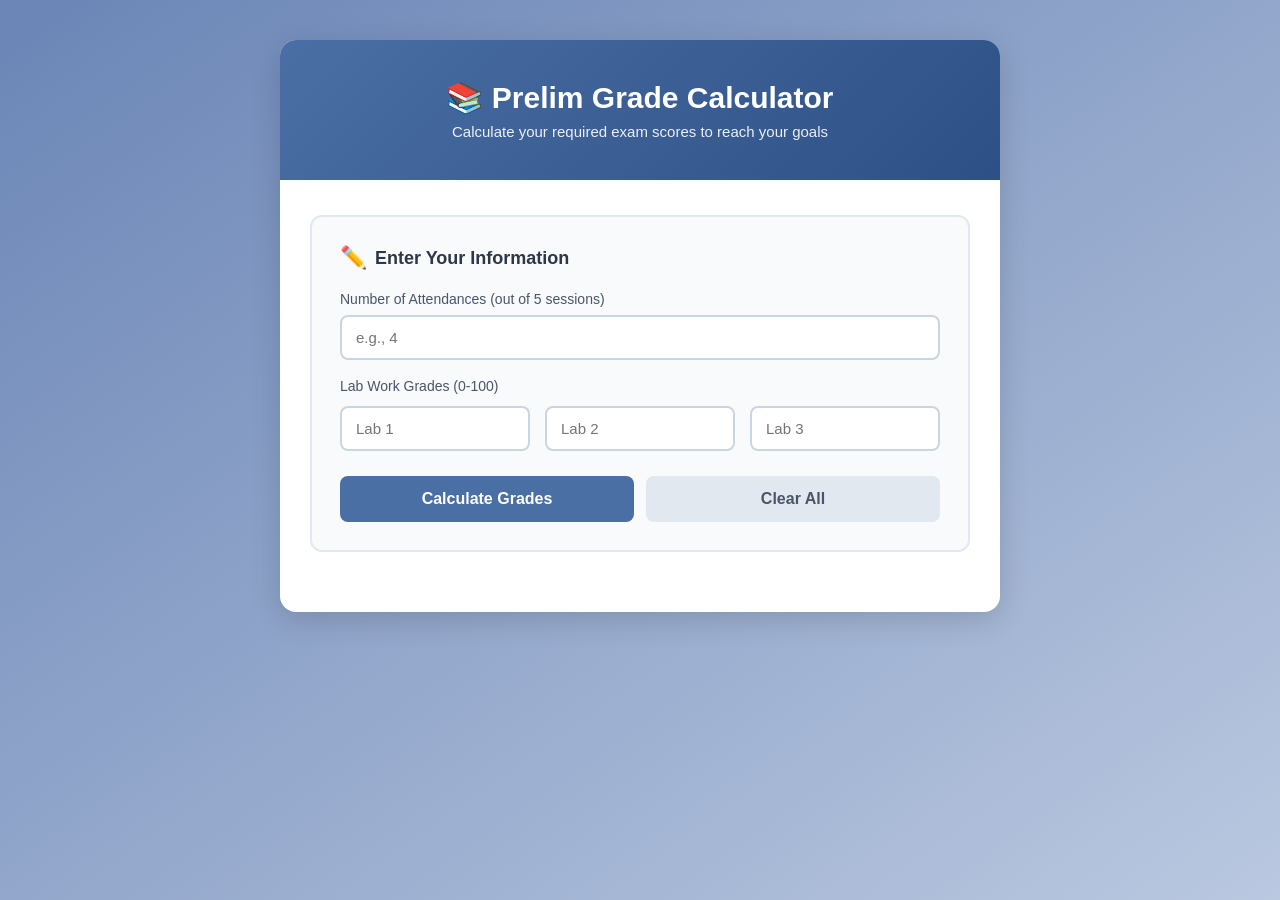
==== LABWORK3/Javascript/PrelimGradeCalculator.html @ b66f626b "Import MIDTERM-LAB-1 contents into main repository" ====
<!DOCTYPE html>
<html lang="en">
<head>
    <meta charset="UTF-8">
    <meta name="viewport" content="width=device-width, initial-scale=1.0">
    <title>Prelim Grade Calculator</title>
    <style>
        * {
            margin: 0;
            padding: 0;
            box-sizing: border-box;
        }

        body {
            font-family: 'Segoe UI', Tahoma, Geneva, Verdana, sans-serif;
            background: linear-gradient(to bottom right, #6a85b6, #bac8e0);
            min-height: 100vh;
            padding: 40px 20px;
        }

        .container {
            max-width: 720px;
            margin: 0 auto;
            background: white;
            border-radius: 16px;
            box-shadow: 0 8px 30px rgba(0, 0, 0, 0.15);
            overflow: hidden;
        }

        .header {
            background: linear-gradient(135deg, #4a6fa5 0%, #2d5086 100%);
            color: white;
            padding: 40px 30px;
            text-align: center;
            position: relative;
        }

        .header h1 {
            font-size: 30px;
            font-weight: 700;
            margin-bottom: 8px;
        }

        .header p {
            font-size: 15px;
            opacity: 0.9;
        }

        .content {
            padding: 35px 30px;
        }

        .input-section {
            background: #f8fafc;
            padding: 28px;
            border-radius: 12px;
            margin-bottom: 25px;
            border: 2px solid #e2e8f0;
        }

        .section-title {
            font-size: 18px;
            font-weight: 600;
            color: #2d3748;
            margin-bottom: 20px;
            display: flex;
            align-items: center;
            gap: 8px;
        }

        .icon {
            font-size: 22px;
        }

        .form-group {
            margin-bottom: 18px;
        }

        .form-group label {
            display: block;
            font-size: 14px;
            font-weight: 500;
            color: #4a5568;
            margin-bottom: 8px;
        }

        .form-group input {
            width: 100%;
            padding: 12px 14px;
            border: 2px solid #cbd5e0;
            border-radius: 8px;
            font-size: 15px;
            font-family: 'Segoe UI', sans-serif;
            transition: border-color 0.2s;
        }

        .form-group input:focus {
            outline: none;
            border-color: #4a6fa5;
        }

        .lab-grid {
            display: grid;
            grid-template-columns: repeat(3, 1fr);
            gap: 15px;
            margin-top: 12px;
        }

        .buttons {
            display: flex;
            gap: 12px;
            margin-top: 25px;
        }

        button {
            flex: 1;
            padding: 14px;
            border: none;
            border-radius: 8px;
            font-size: 16px;
            font-weight: 600;
            cursor: pointer;
            transition: all 0.2s;
        }

        .btn-calculate {
            background: #4a6fa5;
            color: white;
        }

        .btn-calculate:hover {
            background: #3d5a85;
            transform: translateY(-1px);
        }

        .btn-clear {
            background: #e2e8f0;
            color: #4a5568;
        }

        .btn-clear:hover {
            background: #cbd5e0;
        }

        .results-area {
            display: none;
        }

        .results-area.active {
            display: block;
        }

        .results-section {
            background: #f8fafc;
            padding: 28px;
            border-radius: 12px;
            border: 2px solid #e2e8f0;
        }

        .info-card {
            background: white;
            padding: 18px;
            border-radius: 10px;
            margin-bottom: 15px;
            border-left: 4px solid #4a6fa5;
            box-shadow: 0 2px 8px rgba(0, 0, 0, 0.05);
        }

        .info-header {
            font-size: 15px;
            font-weight: 600;
            color: #2d3748;
            margin-bottom: 12px;
        }

        .info-row {
            display: flex;
            justify-content: space-between;
            padding: 8px 0;
            border-bottom: 1px solid #f1f5f9;
        }

        .info-row:last-child {
            border-bottom: none;
        }

        .info-label {
            color: #64748b;
            font-size: 14px;
        }

        .info-value {
            font-weight: 600;
            color: #1e293b;
            font-size: 14px;
        }

        .divider {
            height: 2px;
            background: linear-gradient(to right, transparent, #cbd5e0, transparent);
            margin: 25px 0;
        }

        .grade-card {
            background: linear-gradient(135deg, #4a6fa5 0%, #2d5086 100%);
            padding: 25px;
            border-radius: 12px;
            margin-bottom: 15px;
            color: white;
            box-shadow: 0 4px 15px rgba(74, 111, 165, 0.3);
        }

        .grade-card.success {
            background: linear-gradient(135deg, #10b981 0%, #059669 100%);
            box-shadow: 0 4px 15px rgba(16, 185, 129, 0.3);
        }

        .grade-card.warning {
            background: linear-gradient(135deg, #f59e0b 0%, #d97706 100%);
            box-shadow: 0 4px 15px rgba(245, 158, 11, 0.3);
        }

        .grade-header {
            font-size: 16px;
            font-weight: 600;
            margin-bottom: 12px;
            opacity: 0.95;
        }

        .grade-score {
            font-size: 48px;
            font-weight: 700;
            margin-bottom: 12px;
            line-height: 1;
        }

        .grade-message {
            background: rgba(255, 255, 255, 0.15);
            padding: 12px 15px;
            border-radius: 8px;
            font-size: 14px;
            line-height: 1.5;
        }

        .formula-box {
            background: #fef3c7;
            border: 1px solid #fbbf24;
            padding: 12px 15px;
            border-radius: 8px;
            text-align: center;
            font-size: 13px;
            color: #92400e;
            margin-top: 15px;
        }

        @media (max-width: 600px) {
            .lab-grid {
                grid-template-columns: 1fr;
            }

            .content {
                padding: 25px 20px;
            }

            .header {
                padding: 30px 20px;
            }

            .buttons {
                flex-direction: column;
            }
        }
    </style>
</head>
<body>
    <div class="container">
        <div class="header">
            <h1>📚 Prelim Grade Calculator</h1>
            <p>Calculate your required exam scores to reach your goals</p>
        </div>

        <div class="content">
            <div class="input-section">
                <div class="section-title">
                    <span class="icon">✏️</span>
                    <span>Enter Your Information</span>
                </div>

                <div class="form-group">
                    <label for="attendance">Number of Attendances (out of 5 sessions)</label>
                    <input type="number" id="attendance" placeholder="e.g., 4" min="0" max="5">
                </div>

                <div class="form-group">
                    <label>Lab Work Grades (0-100)</label>
                    <div class="lab-grid">
                        <input type="number" id="lab1" placeholder="Lab 1" min="0" max="100">
                        <input type="number" id="lab2" placeholder="Lab 2" min="0" max="100">
                        <input type="number" id="lab3" placeholder="Lab 3" min="0" max="100">
                    </div>
                </div>

                <div class="buttons">
                    <button class="btn-calculate" onclick="calculateGrades()">Calculate Grades</button>
                    <button class="btn-clear" onclick="clearAll()">Clear All</button>
                </div>
            </div>

            <div class="results-area" id="resultsArea">
                <div class="results-section">
                    <div class="section-title">
                        <span class="icon">📊</span>
                        <span>Your Results</span>
                    </div>
                    <div id="resultsOutput"></div>
                </div>
            </div>
        </div>
    </div>

    <script>
        function calculateGrades() {
            const attendance = parseFloat(document.getElementById('attendance').value);
            const lab1 = parseFloat(document.getElementById('lab1').value);
            const lab2 = parseFloat(document.getElementById('lab2').value);
            const lab3 = parseFloat(document.getElementById('lab3').value);

            if (isNaN(attendance) || isNaN(lab1) || isNaN(lab2) || isNaN(lab3)) {
                alert('Please fill in all fields with valid numbers!');
                return;
            }

            if (attendance < 0 || attendance > 5) {
                alert('Attendance must be between 0 and 5!');
                return;
            }

            if (lab1 < 0 || lab1 > 100 || lab2 < 0 || lab2 > 100 || lab3 < 0 || lab3 > 100) {
                alert('Lab grades must be between 0 and 100!');
                return;
            }

            const labAverage = (lab1 + lab2 + lab3) / 3;
            let attendancePercent = (attendance / 5) * 100;
            
            if (attendancePercent < 75) {
                alert('FAILED: Attendance is below 75%.\n\nYou need at least 4 out of 5 attendances to pass the Prelim period.');
                return;
            }

            const classStanding = (attendancePercent * 0.40) + (labAverage * 0.60);
            const passingScore = (75 - (classStanding * 0.70)) / 0.30;
            const excellentScore = (100 - (classStanding * 0.70)) / 0.30;

            displayResults(attendance, attendancePercent, lab1, lab2, lab3, 
                          labAverage, classStanding, passingScore, excellentScore);
        }

        function displayResults(att, attPercent, l1, l2, l3, labAvg, cs, pass, excel) {
            let output = `
                <div class="info-card">
                    <div class="info-header">📅 Attendance Summary</div>
                    <div class="info-row">
                        <span class="info-label">Sessions Attended:</span>
                        <span class="info-value">${att.toFixed(0)} out of 5</span>
                    </div>
                    <div class="info-row">
                        <span class="info-label">Attendance Percentage:</span>
                        <span class="info-value">${attPercent.toFixed(2)}%</span>
                    </div>
                </div>

                <div class="info-card">
                    <div class="info-header">📝 Lab Work Summary</div>
                    <div class="info-row">
                        <span class="info-label">Lab Work 1:</span>
                        <span class="info-value">${l1.toFixed(2)}</span>
                    </div>
                    <div class="info-row">
                        <span class="info-label">Lab Work 2:</span>
                        <span class="info-value">${l2.toFixed(2)}</span>
                    </div>
                    <div class="info-row">
                        <span class="info-label">Lab Work 3:</span>
                        <span class="info-value">${l3.toFixed(2)}</span>
                    </div>
                    <div class="info-row">
                        <span class="info-label">Lab Work Average:</span>
                        <span class="info-value">${labAvg.toFixed(2)}</span>
                    </div>
                </div>

                <div class="info-card">
                    <div class="info-header">📈 Class Standing</div>
                    <div class="info-row">
                        <span class="info-label">Your Class Standing:</span>
                        <span class="info-value">${cs.toFixed(2)}</span>
                    </div>
                </div>

                <div class="divider"></div>
            `;

            let passClass = 'grade-card';
            let passMessage = 'You need to achieve this score on your Prelim Exam to pass.';

            if (pass > 100) {
                passClass = 'grade-card warning';
                passMessage = 'The required score exceeds 100%. Passing will be very difficult with your current standing.';
            } else if (pass < 0) {
                passClass = 'grade-card success';
                passMessage = 'Great job! Your Class Standing is already high enough to pass the Prelim period!';
            }

            output += `
                <div class="${passClass}">
                    <div class="grade-header">🎯 To Pass (Target Grade: 75)</div>
                    <div class="grade-score">${pass > 0 ? pass.toFixed(2) : '0.00'}</div>
                    <div class="grade-message">${passMessage}</div>
                </div>
            `;

            let excelClass = 'grade-card';
            let excelMessage = 'You need to achieve this score on your Prelim Exam for an excellent grade.';

            if (excel > 100) {
                excelClass = 'grade-card warning';
                excelMessage = 'The required score exceeds 100%. Achieving an excellent grade will be very challenging.';
            } else if (excel < 0) {
                excelClass = 'grade-card success';
                excelMessage = 'Excellent! Your Class Standing guarantees you an excellent grade!';
            }

            output += `
                <div class="${excelClass}">
                    <div class="grade-header">🏆 For Excellent Grade (Target Grade: 100)</div>
                    <div class="grade-score">${excel > 0 ? excel.toFixed(2) : '0.00'}</div>
                    <div class="grade-message">${excelMessage}</div>
                </div>

                <div class="formula-box">
                    <strong>Formula:</strong> Prelim Grade = (Prelim Exam × 30%) + (Class Standing × 70%)
                </div>
            `;

            document.getElementById('resultsOutput').innerHTML = output;
            document.getElementById('resultsArea').classList.add('active');
        }

        function clearAll() {
            document.getElementById('attendance').value = '';
            document.getElementById('lab1').value = '';
            document.getElementById('lab2').value = '';
            document.getElementById('lab3').value = '';
            document.getElementById('resultsArea').classList.remove('active');
        }
    </script>
</body>
</html>
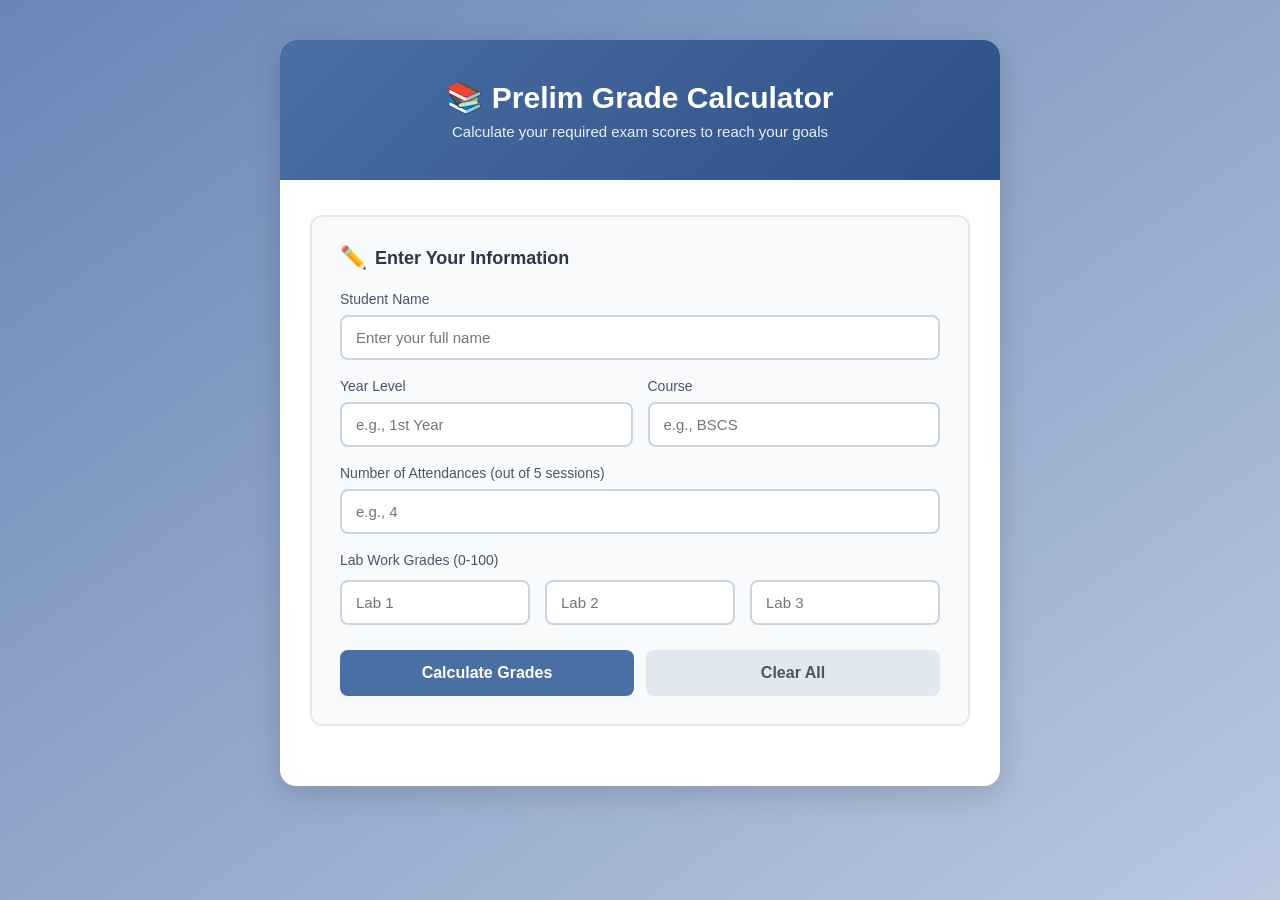
==== commit d9946b89: "Update prelim grade calculators" ====
--- a/LABWORK3/Javascript/PrelimGradeCalculator.html
+++ b/LABWORK3/Javascript/PrelimGradeCalculator.html
@@ -287,6 +287,22 @@
                 </div>
 
                 <div class="form-group">
+                    <label for="studentName">Student Name</label>
+                    <input type="text" id="studentName" placeholder="Enter your full name">
+                </div>
+
+                <div style="display: grid; grid-template-columns: 1fr 1fr; gap: 15px;">
+                    <div class="form-group">
+                        <label for="yearLevel">Year Level</label>
+                        <input type="text" id="yearLevel" placeholder="e.g., 1st Year">
+                    </div>
+                    <div class="form-group">
+                        <label for="course">Course</label>
+                        <input type="text" id="course" placeholder="e.g., BSCS">
+                    </div>
+                </div>
+
+                <div class="form-group">
                     <label for="attendance">Number of Attendances (out of 5 sessions)</label>
                     <input type="number" id="attendance" placeholder="e.g., 4" min="0" max="5">
                 </div>
@@ -320,10 +336,18 @@
 
     <script>
         function calculateGrades() {
+            const studentName = document.getElementById('studentName').value.trim();
+            const yearLevel = document.getElementById('yearLevel').value.trim();
+            const course = document.getElementById('course').value.trim();
             const attendance = parseFloat(document.getElementById('attendance').value);
             const lab1 = parseFloat(document.getElementById('lab1').value);
             const lab2 = parseFloat(document.getElementById('lab2').value);
             const lab3 = parseFloat(document.getElementById('lab3').value);
+
+            if (!studentName || !yearLevel || !course) {
+                alert('Please fill in your name, year level, and course!');
+                return;
+            }
 
             if (isNaN(attendance) || isNaN(lab1) || isNaN(lab2) || isNaN(lab3)) {
                 alert('Please fill in all fields with valid numbers!');
@@ -352,12 +376,28 @@
             const passingScore = (75 - (classStanding * 0.70)) / 0.30;
             const excellentScore = (100 - (classStanding * 0.70)) / 0.30;
 
-            displayResults(attendance, attendancePercent, lab1, lab2, lab3, 
+            displayResults(studentName, yearLevel, course, attendance, attendancePercent, lab1, lab2, lab3, 
                           labAverage, classStanding, passingScore, excellentScore);
         }
 
-        function displayResults(att, attPercent, l1, l2, l3, labAvg, cs, pass, excel) {
+        function displayResults(name, year, course, att, attPercent, l1, l2, l3, labAvg, cs, pass, excel) {
             let output = `
+                <div class="info-card">
+                    <div class="info-header">👤 Student Information</div>
+                    <div class="info-row">
+                        <span class="info-label">Name:</span>
+                        <span class="info-value">${name}</span>
+                    </div>
+                    <div class="info-row">
+                        <span class="info-label">Year Level:</span>
+                        <span class="info-value">${year}</span>
+                    </div>
+                    <div class="info-row">
+                        <span class="info-label">Course:</span>
+                        <span class="info-value">${course}</span>
+                    </div>
+                </div>
+
                 <div class="info-card">
                     <div class="info-header">📅 Attendance Summary</div>
                     <div class="info-row">
@@ -448,6 +488,9 @@
         }
 
         function clearAll() {
+            document.getElementById('studentName').value = '';
+            document.getElementById('yearLevel').value = '';
+            document.getElementById('course').value = '';
             document.getElementById('attendance').value = '';
             document.getElementById('lab1').value = '';
             document.getElementById('lab2').value = '';
